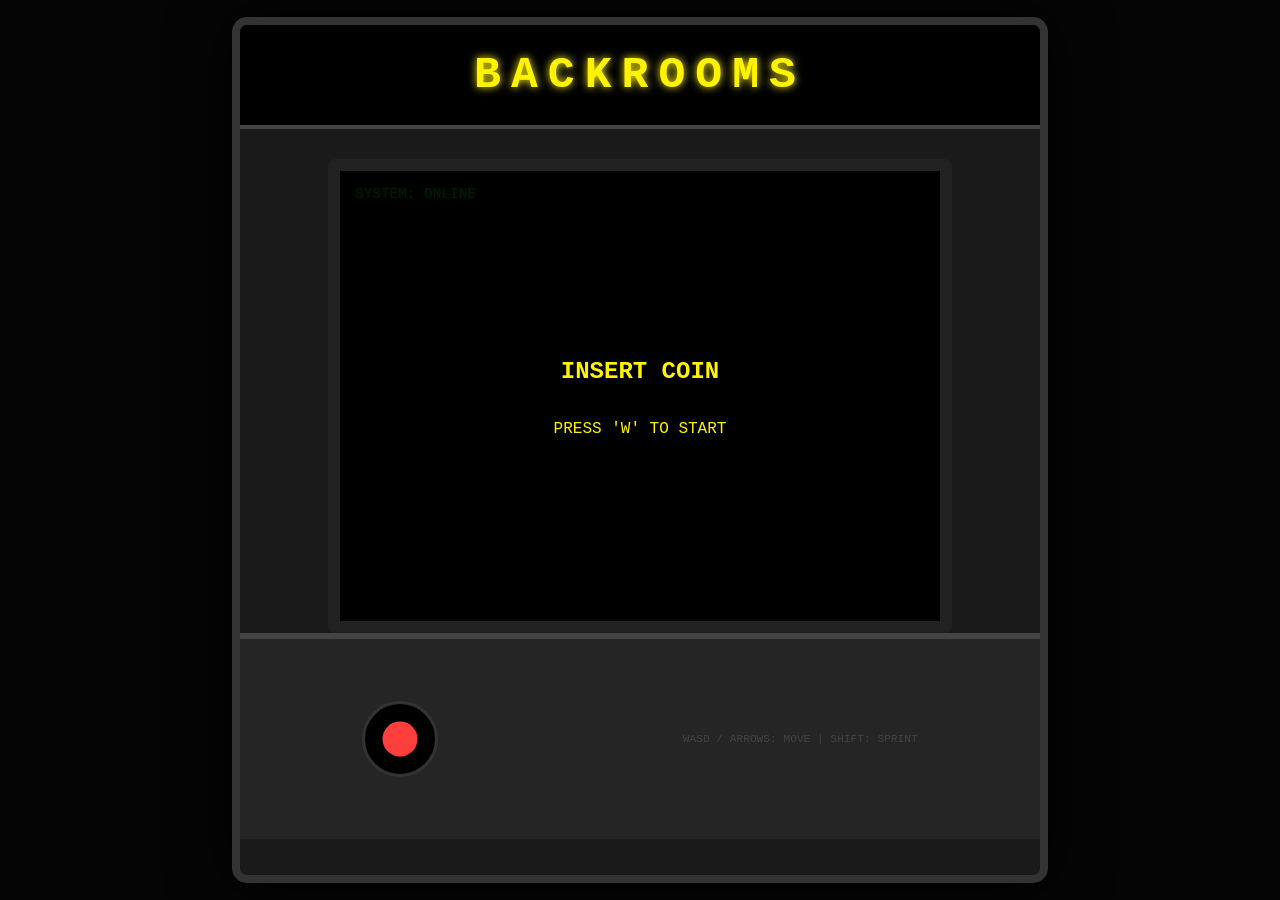
==== backrooms.html @ e70e60e4 "Initial commit — Ty Hoagland portfolio" ====
<!DOCTYPE html>
<html lang="en">
<head>
    <meta charset="UTF-8">
    <meta name="viewport" content="width=device-width, initial-scale=1.0">
    <title>THE BACKROOMS ARCADE</title>
    <style>
        :root {
            --neon-yellow: #fff300;
            --arcade-red: #ff3e3e;
            --backrooms-yellow: #d9d1a3;
        }

        body {
            background-color: #050505;
            margin: 0;
            overflow: hidden;
            display: flex;
            justify-content: center;
            align-items: center;
            height: 100vh;
            font-family: 'Courier New', Courier, monospace;
        }

        .arcade-cabinet {
            position: relative;
            width: 800px;
            height: 850px;
            background: #1a1a1a;
            border: 8px solid #333;
            border-radius: 15px;
            box-shadow: 0 0 60px rgba(0,0,0,1);
            display: flex;
            flex-direction: column;
            align-items: center;
            overflow: hidden;
        }

        .marquee {
            width: 100%;
            height: 100px;
            background: #000;
            border-bottom: 4px solid #444;
            display: flex;
            justify-content: center;
            align-items: center;
        }

        .marquee h1 {
            color: var(--neon-yellow);
            font-size: 2.8rem;
            text-shadow: 0 0 8px var(--neon-yellow);
            margin: 0;
            letter-spacing: 10px;
        }

        .screen-container {
            position: relative;
            width: 600px;
            height: 450px;
            margin-top: 30px;
            background: #000;
            border: 12px solid #222;
            border-radius: 8px;
            overflow: hidden;
        }

        canvas {
            image-rendering: pixelated;
            width: 100%;
            height: 100%;
        }

        .crt-overlay {
            position: absolute;
            top: 0; left: 0; width: 100%; height: 100%;
            background: linear-gradient(rgba(18, 16, 16, 0) 50%, rgba(0, 0, 0, 0.1) 50%);
            background-size: 100% 4px;
            pointer-events: none;
            z-index: 10;
        }

        #ui-status {
            position: absolute; top: 15px; left: 15px;
            color: #33ff33; font-size: 0.9rem;
            z-index: 11; text-shadow: 0 0 5px #0f0;
        }

        #start-overlay {
            position: absolute; top: 0; left: 0; width: 100%; height: 100%;
            background: rgba(0,0,0,0.9);
            display: flex; flex-direction: column; justify-content: center;
            align-items: center; z-index: 20; color: var(--neon-yellow);
        }

        .control-panel {
            width: 100%;
            height: 200px;
            background: #252525;
            border-top: 6px solid #444;
            display: flex;
            justify-content: space-around;
            align-items: center;
        }

        .joystick {
            width: 70px; height: 70px;
            background: #000;
            border-radius: 50%;
            position: relative;
            border: 3px solid #333;
        }

        .joystick-ball {
            width: 35px; height: 35px;
            background: var(--arcade-red);
            border-radius: 50%;
            position: absolute;
            top: 50%; left: 50%;
            transform: translate(-50%, -50%);
        }

        #fade-layer {
            position: absolute; top: 0; left: 0; width: 100%; height: 100%;
            background: white; opacity: 0; pointer-events: none; z-index: 100;
            transition: opacity 1s;
        }
    </style>
</head>
<body>

    <div class="arcade-cabinet">
        <div class="marquee"><h1>BACKROOMS</h1></div>
        
        <div class="screen-container">
            <div id="ui-status">SYSTEM: ONLINE</div>
            <div class="crt-overlay"></div>
            <div id="fade-layer"></div>
            
            <div id="start-overlay">
                <h2>INSERT COIN</h2>
                <p>PRESS 'W' TO START</p>
            </div>

            <canvas id="gameCanvas"></canvas>
        </div>

        <div class="control-panel">
            <div class="joystick"><div class="joystick-ball"></div></div>
            <div style="color: #444; font-size: 0.7rem;">WASD / ARROWS: MOVE | SHIFT: SPRINT</div>
        </div>
    </div>

    <script>
        const canvas = document.getElementById('gameCanvas');
        const ctx = canvas.getContext('2d');
        const startOverlay = document.getElementById('start-overlay');
        const uiStatus = document.getElementById('ui-status');
        const fadeLayer = document.getElementById('fade-layer');

        canvas.width = 320;
        canvas.height = 240;

        const sprites = {
            chair: new Image(),
            box: new Image(),
            plant: new Image()
        };
        // Using Wikimedia URLs as requested
        sprites.chair.src = 'https://upload.wikimedia.org/wikipedia/commons/thumb/d/d0/Office_chair.svg/256px-Office_chair.svg.png';
        sprites.box.src = 'https://upload.wikimedia.org/wikipedia/commons/thumb/b/b4/Cardboard_box_04.svg/256px-Cardboard_box_04.svg.png';
        sprites.plant.src = 'https://upload.wikimedia.org/wikipedia/commons/thumb/e/e0/Indoor_plant_2.svg/256px-Indoor_plant_2.svg.png';

        const lobbyMap = [
            [1,1,1,1,1,1,1,1],
            [1,0,0,0,0,0,0,1],
            [1,0,0,1,1,0,0,1],
            [1,0,0,1,1,0,0,3],
            [1,0,0,0,0,0,0,1],
            [1,1,1,1,1,1,1,1]
        ];

        const backroomsMap = [
            [1,1,1,1,1,1,1,1,1,1,1,1],
            [1,0,0,0,1,0,0,0,0,0,0,1],
            [1,0,1,0,1,0,1,1,1,1,0,1],
            [1,0,1,0,0,0,0,0,0,1,0,1],
            [1,0,1,1,1,1,1,1,0,1,0,1],
            [1,0,0,0,0,0,0,1,0,0,0,1],
            [1,1,1,1,1,1,0,1,1,1,2,1],
            [1,1,1,1,1,1,1,1,1,1,1,1]
        ];

        let worldMap = lobbyMap;
        let pX = 1.5, pY = 1.5, pDirX = 1, pDirY = 0, pPlaneX = 0, pPlaneY = 0.66;
        let gameState = 'MENU';
        let objects = [];
        let entity = {x: 5, y: 5, active: false, phase: 0};
        const keys = {};

        const check = (x, y) => { 
            let mx = Math.floor(x), my = Math.floor(y);
            if (my < 0 || my >= worldMap.length || mx < 0 || mx >= worldMap[0].length) return false;
            return worldMap[my][mx] === 0 || worldMap[my][mx] >= 2;
        };

        function initLobby() {
            worldMap = lobbyMap; 
            objects = [{x: 5, y: 2, img: sprites.plant}, {x: 2, y: 4, img: sprites.chair}];
            pX = 1.5; pY = 1.5; 
            pDirX = 1; pDirY = 0; pPlaneX = 0; pPlaneY = 0.66;
            entity.active = false; 
            uiStatus.innerText = "LOC: HOBBY STORE";
        }

        function initBackrooms() {
            fadeLayer.style.opacity = 1;
            setTimeout(() => {
                worldMap = backroomsMap; 
                objects = [{x: 5, y: 1.5, img: sprites.box}, {x: 10, y: 5, img: sprites.box}];
                pX = 1.5; pY = 1.5; 
                entity.active = true; entity.x = 10; entity.y = 1;
                uiStatus.innerText = "LOC: [REDACTED]"; 
                fadeLayer.style.opacity = 0;
            }, 1000);
        }

        window.addEventListener('keydown', e => {
            const key = e.key.toLowerCase();
            keys[key] = true;
            if (gameState === 'MENU' && key === 'w') {
                gameState = 'PLAYING'; 
                startOverlay.style.display = 'none'; 
                initLobby();
            }
        });
        window.addEventListener('keyup', e => {
            keys[e.key.toLowerCase()] = false;
        });

        function update(dt) {
            if (gameState !== 'PLAYING') return;

            // Rotation
            let rotDir = 0;
            if (keys['d'] || keys['arrowright']) rotDir -= 1;
            if (keys['a'] || keys['arrowleft']) rotDir += 1;
            
            if (rotDir !== 0) {
                let s = rotDir * 2.5 * dt;
                let oldDirX = pDirX;
                pDirX = pDirX * Math.cos(s) - pDirY * Math.sin(s);
                pDirY = oldDirX * Math.sin(s) + pDirY * Math.cos(s);
                let oldPlaneX = pPlaneX;
                pPlaneX = pPlaneX * Math.cos(s) - pPlaneY * Math.sin(s);
                pPlaneY = oldPlaneX * Math.sin(s) + pPlaneY * Math.cos(s);
            }

            // Movement
            let moveDir = 0;
            if (keys['w'] || keys['arrowup']) moveDir += 1;
            if (keys['s'] || keys['arrowdown']) moveDir -= 1;
            
            if (moveDir !== 0) {
                let speed = (keys['shift'] ? 4.5 : 2.5) * moveDir;
                let nextX = pX + pDirX * speed * dt;
                let nextY = pY + pDirY * speed * dt;
                
                // Sliding collision
                if (check(nextX, pY)) pX = nextX;
                if (check(pX, nextY)) pY = nextY;
            }

            let cell = worldMap[Math.floor(pY)][Math.floor(pX)];
            if (cell === 3 && worldMap === lobbyMap) initBackrooms();
            if (cell === 2 && worldMap === backroomsMap) { 
                fadeLayer.style.opacity = 1; 
                setTimeout(() => { initLobby(); fadeLayer.style.opacity = 0; }, 1000); 
            }

            if (entity.active) {
                let dx = pX - entity.x, dy = pY - entity.y, d = Math.sqrt(dx*dx + dy*dy);
                entity.x += (dx/d) * 1.2 * dt; 
                entity.y += (dy/d) * 1.2 * dt;
                entity.phase += dt * 5;
                if (d < 0.3) { 
                    gameState = 'MENU'; 
                    startOverlay.style.display = 'flex'; 
                }
            }
        }

        function draw() {
            ctx.fillStyle = "#000"; 
            ctx.fillRect(0, 0, canvas.width, canvas.height);
            if (gameState === 'MENU') return;

            // Background Ceiling/Floor with iridescent/Backrooms look
            ctx.fillStyle = worldMap === lobbyMap ? "#333" : "#d4c8a1";
            ctx.fillRect(0, 0, canvas.width, canvas.height/2);
            ctx.fillStyle = worldMap === lobbyMap ? "#222" : "#8c7d5b";
            ctx.fillRect(0, canvas.height/2, canvas.width, canvas.height/2);

            let zBuf = [];
            for(let x = 0; x < canvas.width; x++) {
                let camX = 2 * x / canvas.width - 1;
                let rX = pDirX + pPlaneX * camX, rY = pDirY + pPlaneY * camX;
                let mX = Math.floor(pX), mY = Math.floor(pY);
                let dX = Math.abs(1/rX), dY = Math.abs(1/rY);
                let sX, sY, sdX, sdY, hit = 0, side;

                if (rX < 0) { sX = -1; sdX = (pX - mX) * dX; } else { sX = 1; sdX = (mX + 1 - pX) * dX; }
                if (rY < 0) { sY = -1; sdY = (pY - mY) * dY; } else { sY = 1; sdY = (mY + 1 - pY) * dY; }

                while (!hit) {
                    if (sdX < sdY) { sdX += dX; mX += sX; side = 0; } else { sdY += dY; mY += sY; side = 1; }
                    if (mY < 0 || mY >= worldMap.length || mX < 0 || mX >= worldMap[0].length) hit = 1;
                    else if (worldMap[mY][mX] === 1) hit = 1;
                }
                
                let dist = side === 0 ? (mX - pX + (1 - sX) / 2) / rX : (mY - pY + (1 - sY) / 2) / rY;
                zBuf[x] = dist;
                let h = Math.floor(canvas.height / dist);
                let wall = (mY >= 0 && mY < worldMap.length && mX >= 0 && mX < worldMap[0].length) ? worldMap[mY][mX] : 1;
                
                // Color logic
                if (wall === 3) ctx.fillStyle = "#0f0"; // Portal to backrooms
                else if (wall === 2) ctx.fillStyle = "#f00"; // Exit backrooms
                else ctx.fillStyle = worldMap === lobbyMap ? "#555" : "#d9d1a3"; // Backrooms yellow
                
                if (side === 1) ctx.globalAlpha = 0.7;
                ctx.fillRect(x, canvas.height/2 - h/2, 1, h);
                ctx.globalAlpha = 1;
            }

            // Sprites
            let render = objects.map(o => ({...o, d: (pX-o.x)**2+(pY-o.y)**2, kind: 'obj'}));
            if (entity.active) render.push({x: entity.x, y: entity.y, d: (pX-entity.x)**2+(pY-entity.y)**2, kind: 'ent'});
            render.sort((a,b) => b.d - a.d);

            render.forEach(s => {
                let rx = s.x - pX, ry = s.y - pY;
                let det = 1 / (pPlaneX * pDirY - pDirX * pPlaneY);
                let tx = det * (pDirY * rx - pDirX * ry), ty = det * (-pPlaneY * rx + pPlaneX * ry);
                if (ty > 0.1) {
                    let sx = Math.floor((canvas.width/2) * (1 + tx/ty)), sh = Math.abs(Math.floor(canvas.height/ty));
                    if (s.kind === 'obj') {
                        ctx.drawImage(s.img, sx - sh/2, canvas.height/2 - sh/2 + sh/4, sh, sh);
                    } else {
                        // Spindly entity visual
                        ctx.strokeStyle = "#000"; ctx.lineWidth = 2; ctx.beginPath();
                        ctx.moveTo(sx, canvas.height/2 + sh/2);
                        ctx.lineTo(sx + Math.sin(entity.phase)*20, canvas.height/2 - sh/2);
                        ctx.stroke();
                        // Head
                        ctx.fillStyle = "#000";
                        ctx.beginPath();
                        ctx.arc(sx + Math.sin(entity.phase)*20, canvas.height/2 - sh/2, 5, 0, Math.PI*2);
                        ctx.fill();
                    }
                }
            });
        }

        let lastTimeLoop = performance.now();
        function loop(time) {
            let dt = (time - lastTimeLoop) / 1000; 
            if (dt > 0.1) dt = 0.1;
            lastTimeLoop = time; 
            update(dt); 
            draw();
            requestAnimationFrame(loop);
        }
        requestAnimationFrame(loop);
    </script>
</body>
</html>
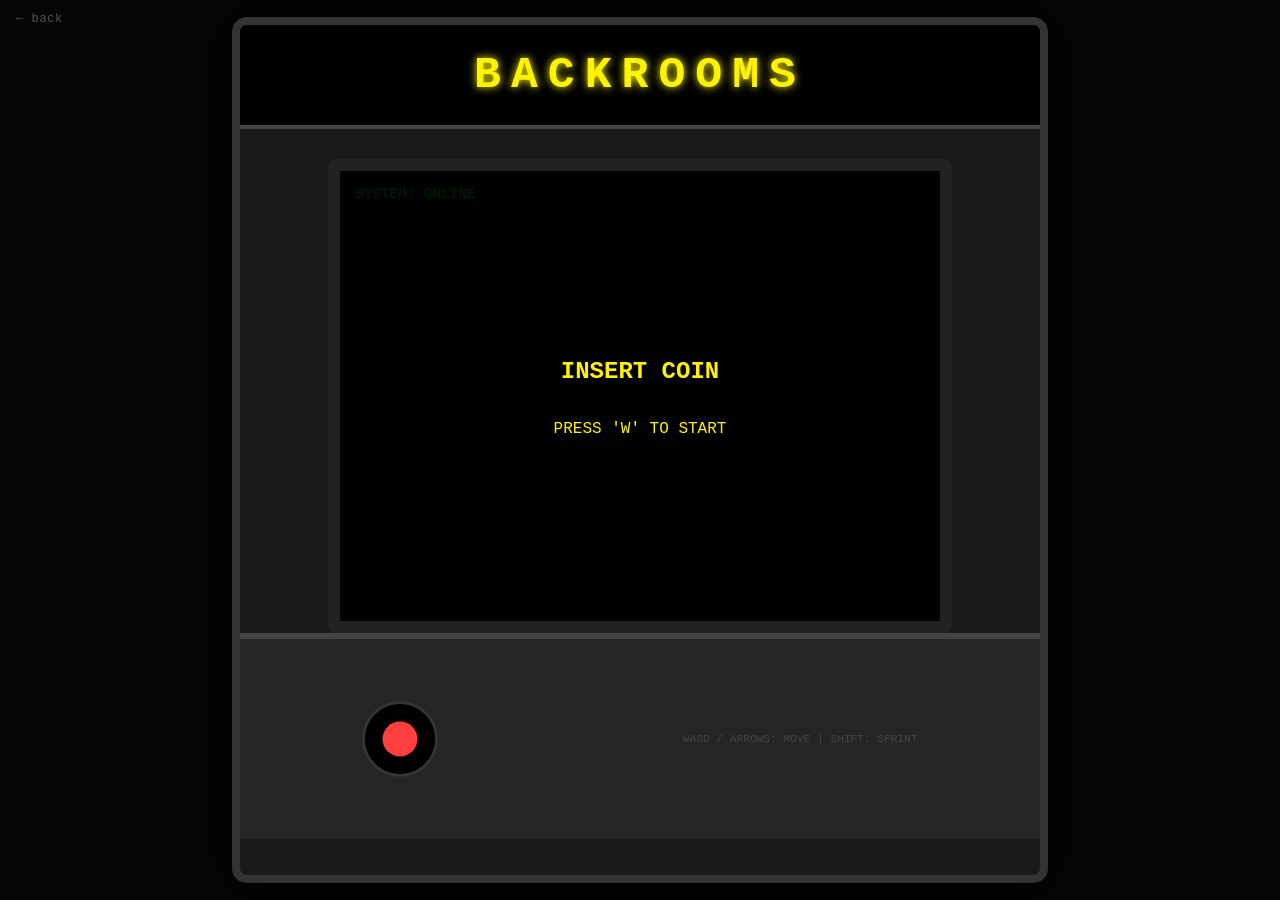
==== commit b20cd808: "Improve backrooms game, hobbies page anchors, and background color - Backrooms: new large open-room " ====
--- a/backrooms.html
+++ b/backrooms.html
@@ -129,6 +129,8 @@
 </head>
 <body>
 
+    <a href="hobbies.html" style="position:fixed;top:12px;left:16px;z-index:999;color:#555;font-family:'Courier New',monospace;font-size:0.75rem;text-decoration:none;letter-spacing:0.05em;">&larr; back</a>
+
     <div class="arcade-cabinet">
         <div class="marquee"><h1>BACKROOMS</h1></div>
         
@@ -181,21 +183,54 @@
         ];
 
         const backroomsMap = [
-            [1,1,1,1,1,1,1,1,1,1,1,1],
-            [1,0,0,0,1,0,0,0,0,0,0,1],
-            [1,0,1,0,1,0,1,1,1,1,0,1],
-            [1,0,1,0,0,0,0,0,0,1,0,1],
-            [1,0,1,1,1,1,1,1,0,1,0,1],
-            [1,0,0,0,0,0,0,1,0,0,0,1],
-            [1,1,1,1,1,1,0,1,1,1,2,1],
-            [1,1,1,1,1,1,1,1,1,1,1,1]
+            [1,1,1,1,1,1,1,1,1,1,1,1,1,1,1,1,1,1,1,1,1,1,1,1,1,1,1,1,1,1,1,1,1,1,1,1,1,1,1,1,1,1,1,1,1,1,1,1],
+            [1,0,0,0,0,0,0,0,0,0,0,0,0,1,0,0,0,0,0,0,0,0,0,0,0,0,0,0,0,0,0,0,0,0,0,0,1,0,0,0,0,0,0,0,0,0,0,1],
+            [1,0,0,0,0,0,0,0,0,0,0,0,0,1,0,0,0,0,0,0,0,0,0,0,0,0,0,0,0,0,0,0,0,0,0,0,1,0,0,0,0,0,0,0,0,0,0,1],
+            [1,0,0,0,0,0,0,0,0,0,0,0,0,0,0,0,0,0,0,0,0,0,0,0,0,0,0,0,0,0,0,0,0,0,0,0,1,0,0,0,0,0,0,0,0,0,0,1],
+            [1,0,0,0,0,0,0,0,0,0,0,0,0,1,0,0,0,0,0,0,0,0,0,0,0,0,0,0,0,0,0,0,0,0,0,0,0,0,0,0,0,0,0,0,0,0,0,1],
+            [1,0,0,0,0,0,0,0,0,0,0,0,0,1,0,0,0,0,0,0,0,0,0,0,0,0,0,0,0,0,0,0,0,0,0,0,1,0,0,0,0,0,0,0,0,0,0,1],
+            [1,0,0,0,0,0,0,0,0,0,0,0,0,1,1,1,1,0,1,1,1,1,0,1,1,1,1,0,1,1,1,1,0,1,1,1,1,0,0,0,0,0,0,0,0,0,0,1],
+            [1,1,1,1,1,0,1,1,1,1,1,1,1,1,0,0,0,0,0,0,0,0,0,0,0,0,0,0,0,0,0,0,0,0,0,0,1,0,0,0,0,0,0,0,0,0,0,1],
+            [1,0,0,0,0,0,0,0,0,0,0,0,0,1,0,0,0,0,0,0,0,0,0,0,0,0,0,0,0,0,0,0,0,0,0,0,1,1,1,0,1,1,1,1,1,1,1,1],
+            [1,0,0,0,0,0,0,0,0,0,0,0,0,1,0,0,0,0,0,0,0,0,0,0,0,0,0,0,0,0,0,0,0,0,0,0,0,0,0,0,0,0,0,0,0,0,0,1],
+            [1,0,0,0,0,0,0,0,0,0,0,0,0,1,0,0,0,0,0,0,0,0,0,0,0,0,0,0,0,0,0,0,0,0,0,0,1,0,0,0,0,0,0,0,0,0,0,1],
+            [1,0,0,0,0,0,0,0,0,0,0,0,0,0,0,0,0,0,0,0,0,0,0,0,0,0,0,0,0,0,0,0,0,0,0,0,1,0,0,0,0,0,0,0,0,0,0,1],
+            [1,1,1,1,1,0,1,1,1,1,1,1,1,1,1,1,0,1,1,1,1,1,1,1,1,0,1,1,1,1,1,1,1,1,0,1,1,1,1,0,1,1,1,1,1,1,1,1],
+            [1,0,0,0,0,0,0,0,0,0,0,0,0,0,0,0,0,0,0,0,0,0,0,0,0,0,0,0,0,0,0,0,0,1,0,0,0,0,0,0,0,0,0,0,0,0,0,1],
+            [1,0,0,0,0,0,0,0,0,0,0,0,0,0,0,0,0,0,0,0,0,0,0,0,0,0,0,0,0,0,0,0,0,1,0,0,0,0,0,0,0,0,0,0,0,0,0,1],
+            [1,0,0,0,0,0,0,0,0,0,0,0,0,0,0,0,0,0,0,0,0,0,0,0,0,0,0,0,0,0,0,0,0,0,0,0,0,0,0,0,0,0,0,0,0,0,0,1],
+            [1,0,0,0,0,0,0,0,0,0,0,0,0,0,0,0,0,0,0,0,0,0,0,0,0,0,0,0,0,0,0,0,0,1,0,0,0,0,0,0,0,0,0,0,0,0,0,1],
+            [1,0,0,0,0,0,0,0,0,0,0,0,0,0,0,0,0,0,0,0,0,0,0,0,0,0,0,0,0,0,0,0,0,1,0,0,0,0,0,0,0,0,0,0,0,0,0,1],
+            [1,1,1,1,1,0,1,1,1,1,1,1,1,1,1,1,0,1,1,1,1,1,1,1,1,0,1,1,1,1,1,1,1,1,1,1,0,1,1,1,1,1,1,1,1,1,1,1],
+            [1,0,0,0,0,0,0,0,0,0,0,0,0,0,0,0,0,0,0,0,0,0,0,0,0,0,0,0,0,0,0,0,0,0,0,0,0,0,0,0,0,0,0,0,0,0,0,1],
+            [1,0,0,0,0,0,0,0,0,0,0,0,0,0,0,0,0,0,0,0,0,0,0,0,0,0,0,0,0,0,0,0,0,0,0,0,0,0,0,0,0,0,0,0,0,0,0,1],
+            [1,0,0,0,0,0,0,0,0,0,0,0,0,0,0,0,0,0,0,0,0,0,0,0,0,0,0,0,0,0,0,0,0,0,0,0,0,0,0,0,0,0,0,0,0,0,0,1],
+            [1,0,0,0,0,0,0,0,0,0,0,0,0,0,0,0,0,0,0,0,0,0,0,0,0,0,0,0,0,0,0,0,0,0,0,0,0,0,0,0,0,0,0,0,0,0,0,1],
+            [1,0,0,0,0,0,0,0,0,0,0,0,0,0,0,0,0,0,0,0,0,0,0,0,0,0,0,0,0,0,0,0,0,0,0,0,0,0,0,0,0,0,0,0,0,0,0,1],
+            [1,1,1,1,1,0,1,1,1,1,1,1,1,1,1,1,0,1,1,1,1,1,1,1,1,0,1,1,1,1,1,1,1,1,1,1,0,1,1,1,1,1,1,1,1,1,1,1],
+            [1,0,0,0,0,0,0,0,0,0,0,0,0,0,0,0,0,0,0,0,0,0,0,0,0,0,0,0,0,0,0,0,0,0,0,0,0,0,0,0,0,0,0,0,0,0,0,1],
+            [1,0,0,0,0,0,0,0,0,0,0,0,0,0,0,0,0,0,0,0,0,0,0,0,0,0,0,0,0,0,0,0,0,0,0,0,0,0,0,0,0,0,0,0,0,0,0,1],
+            [1,0,0,1,1,0,1,1,0,0,0,0,0,0,0,0,0,0,0,0,0,0,0,0,0,0,0,0,0,0,0,0,0,0,1,1,0,1,1,0,0,0,0,0,0,0,0,1],
+            [1,0,0,1,1,0,1,1,0,0,0,0,0,0,0,0,0,0,0,0,0,0,0,0,0,0,0,0,0,0,0,0,0,0,1,1,0,1,1,0,0,0,0,0,0,0,0,1],
+            [1,0,0,0,0,0,0,0,0,0,0,0,0,0,0,0,0,0,0,0,0,0,0,0,0,0,0,0,0,0,0,0,0,0,0,0,0,0,0,0,0,0,0,0,0,0,0,1],
+            [1,0,0,0,0,0,0,0,0,0,0,0,0,0,0,0,0,0,0,0,0,0,0,0,0,0,0,0,0,0,0,0,0,0,0,0,0,0,0,0,0,0,0,0,0,0,0,1],
+            [1,0,0,1,1,0,1,1,0,0,0,0,0,0,0,0,0,0,0,0,0,0,0,0,0,0,0,0,0,0,0,0,0,0,1,1,0,1,1,0,0,0,0,0,0,0,0,1],
+            [1,0,0,1,1,0,1,1,0,0,0,0,0,0,0,0,0,0,0,0,0,0,0,0,0,0,0,0,0,0,0,0,0,0,1,1,0,1,1,0,0,0,0,0,0,0,0,1],
+            [1,1,1,1,1,0,1,1,1,1,1,1,1,1,1,1,0,1,1,1,1,1,1,1,1,0,1,1,1,1,1,1,1,1,1,1,0,1,1,1,1,1,1,1,1,1,1,1],
+            [1,0,0,0,0,0,0,0,0,0,0,0,0,0,0,1,0,0,0,0,0,0,0,0,0,0,0,0,0,0,0,1,0,0,0,0,0,0,0,0,0,0,0,0,0,0,0,1],
+            [1,0,0,0,0,0,0,0,0,0,0,0,0,0,0,1,0,0,0,0,0,0,0,0,0,0,0,0,0,0,0,1,0,0,0,0,0,0,0,0,0,0,0,0,0,0,0,1],
+            [1,0,0,0,0,0,0,0,0,0,0,0,0,0,0,0,0,0,0,0,0,0,0,0,0,0,0,0,0,0,0,1,0,0,0,0,0,0,0,0,0,0,0,0,0,0,0,1],
+            [1,0,0,0,0,0,0,0,0,0,0,0,0,0,0,1,0,0,0,0,0,0,0,0,0,0,0,0,0,0,0,1,0,0,0,0,0,0,0,0,0,0,0,0,0,0,0,1],
+            [1,0,0,0,0,0,0,0,0,0,0,0,0,0,0,1,0,0,0,0,0,0,0,0,0,0,0,0,0,0,0,1,0,0,0,0,0,0,0,0,0,0,0,0,0,0,0,1],
+            [1,1,1,1,1,1,1,1,1,1,1,1,1,1,1,1,1,1,1,1,1,1,1,1,1,1,1,1,1,1,1,1,1,1,1,1,1,1,1,1,1,1,1,1,1,1,2,1],
+            [1,1,1,1,1,1,1,1,1,1,1,1,1,1,1,1,1,1,1,1,1,1,1,1,1,1,1,1,1,1,1,1,1,1,1,1,1,1,1,1,1,1,1,1,1,1,1,1]
         ];
 
         let worldMap = lobbyMap;
         let pX = 1.5, pY = 1.5, pDirX = 1, pDirY = 0, pPlaneX = 0, pPlaneY = 0.66;
         let gameState = 'MENU';
         let objects = [];
-        let entity = {x: 5, y: 5, active: false, phase: 0};
+        let entity = {x: 20, y: 20, active: false, phase: 0};
         const keys = {};
 
         const check = (x, y) => { 
@@ -219,7 +254,7 @@
                 worldMap = backroomsMap; 
                 objects = [{x: 5, y: 1.5, img: sprites.box}, {x: 10, y: 5, img: sprites.box}];
                 pX = 1.5; pY = 1.5; 
-                entity.active = true; entity.x = 10; entity.y = 1;
+                entity.active = true; entity.x = 37.5; entity.y = 37.5;
                 uiStatus.innerText = "LOC: [REDACTED]"; 
                 fadeLayer.style.opacity = 0;
             }, 1000);
@@ -243,8 +278,8 @@
 
             // Rotation
             let rotDir = 0;
-            if (keys['d'] || keys['arrowright']) rotDir -= 1;
-            if (keys['a'] || keys['arrowleft']) rotDir += 1;
+            if (keys['d'] || keys['arrowright']) rotDir += 1;
+            if (keys['a'] || keys['arrowleft']) rotDir -= 1;
             
             if (rotDir !== 0) {
                 let s = rotDir * 2.5 * dt;
@@ -291,19 +326,55 @@
         }
 
         function draw() {
-            ctx.fillStyle = "#000"; 
+            ctx.fillStyle = "#000";
             ctx.fillRect(0, 0, canvas.width, canvas.height);
             if (gameState === 'MENU') return;
 
-            // Background Ceiling/Floor with iridescent/Backrooms look
-            ctx.fillStyle = worldMap === lobbyMap ? "#333" : "#d4c8a1";
-            ctx.fillRect(0, 0, canvas.width, canvas.height/2);
-            ctx.fillStyle = worldMap === lobbyMap ? "#222" : "#8c7d5b";
-            ctx.fillRect(0, canvas.height/2, canvas.width, canvas.height/2);
-
+            const isBackrooms = worldMap !== lobbyMap;
+            const now = Date.now();
+            const H = canvas.height, W = canvas.width;
+
+            // Ceiling
+            if (isBackrooms) {
+                let cg = ctx.createLinearGradient(0, 0, 0, H/2);
+                cg.addColorStop(0, '#1a1508');
+                cg.addColorStop(1, '#c8b560');
+                ctx.fillStyle = cg;
+                ctx.fillRect(0, 0, W, H/2);
+                // Fluorescent light strips that flicker
+                for (let lx = 30; lx < W; lx += 55) {
+                    let flicker = 0.85 + 0.15 * Math.sin(now/80 + lx);
+                    let v = (230 * flicker)|0;
+                    ctx.fillStyle = `rgb(${v},${(v*0.92)|0},${(v*0.6)|0})`;
+                    ctx.fillRect(lx, H/2 - 8, 30, 8);
+                }
+            } else {
+                let cg = ctx.createLinearGradient(0, 0, 0, H/2);
+                cg.addColorStop(0, '#111');
+                cg.addColorStop(1, '#3a3a3a');
+                ctx.fillStyle = cg;
+                ctx.fillRect(0, 0, W, H/2);
+            }
+
+            // Floor
+            if (isBackrooms) {
+                let fg = ctx.createLinearGradient(0, H/2, 0, H);
+                fg.addColorStop(0, '#8c7d4a');
+                fg.addColorStop(1, '#1a1508');
+                ctx.fillStyle = fg;
+                ctx.fillRect(0, H/2, W, H/2);
+            } else {
+                let fg = ctx.createLinearGradient(0, H/2, 0, H);
+                fg.addColorStop(0, '#2a2a2a');
+                fg.addColorStop(1, '#0a0a0a');
+                ctx.fillStyle = fg;
+                ctx.fillRect(0, H/2, W, H/2);
+            }
+
+            // Raycasting walls with texture + fog
             let zBuf = [];
-            for(let x = 0; x < canvas.width; x++) {
-                let camX = 2 * x / canvas.width - 1;
+            for (let x = 0; x < W; x++) {
+                let camX = 2 * x / W - 1;
                 let rX = pDirX + pPlaneX * camX, rY = pDirY + pPlaneY * camX;
                 let mX = Math.floor(pX), mY = Math.floor(pY);
                 let dX = Math.abs(1/rX), dY = Math.abs(1/rY);
@@ -317,23 +388,42 @@
                     if (mY < 0 || mY >= worldMap.length || mX < 0 || mX >= worldMap[0].length) hit = 1;
                     else if (worldMap[mY][mX] === 1) hit = 1;
                 }
-                
-                let dist = side === 0 ? (mX - pX + (1 - sX) / 2) / rX : (mY - pY + (1 - sY) / 2) / rY;
+
+                let dist = side === 0 ? (mX - pX + (1 - sX)/2)/rX : (mY - pY + (1 - sY)/2)/rY;
                 zBuf[x] = dist;
-                let h = Math.floor(canvas.height / dist);
+                let h = Math.floor(H / dist);
                 let wall = (mY >= 0 && mY < worldMap.length && mX >= 0 && mX < worldMap[0].length) ? worldMap[mY][mX] : 1;
-                
-                // Color logic
-                if (wall === 3) ctx.fillStyle = "#0f0"; // Portal to backrooms
-                else if (wall === 2) ctx.fillStyle = "#f00"; // Exit backrooms
-                else ctx.fillStyle = worldMap === lobbyMap ? "#555" : "#d9d1a3"; // Backrooms yellow
-                
-                if (side === 1) ctx.globalAlpha = 0.7;
-                ctx.fillRect(x, canvas.height/2 - h/2, 1, h);
-                ctx.globalAlpha = 1;
-            }
-
-            // Sprites
+
+                // Texture coordinate (0..1 along wall)
+                let wallX = side === 0 ? (pY + dist * rY) : (pX + dist * rX);
+                wallX -= Math.floor(wallX);
+
+                // Shade: side darkening + distance fog
+                let shade = side === 1 ? 0.6 : 1.0;
+                let fog = Math.min(1.0, dist / 16.0);
+                shade *= (1.0 - fog * 0.88);
+
+                // Panel seam darkening
+                if (wallX < 0.03 || wallX > 0.97 || Math.abs(wallX - 0.5) < 0.025) shade *= 0.45;
+
+                if (wall === 3) {
+                    ctx.fillStyle = `rgba(0,${(210*shade)|0},0,1)`;
+                } else if (wall === 2) {
+                    ctx.fillStyle = `rgba(${(210*shade)|0},0,0,1)`;
+                } else if (isBackrooms) {
+                    // Classic backrooms yellow-beige with subtle warm variation
+                    let r = (220 * shade * (0.97 + wallX*0.06))|0;
+                    let g = (205 * shade * (0.95 + wallX*0.05))|0;
+                    let b = (145 * shade)|0;
+                    ctx.fillStyle = `rgb(${r},${g},${b})`;
+                } else {
+                    let v = (90 * shade)|0;
+                    ctx.fillStyle = `rgb(${v},${v},${v})`;
+                }
+                ctx.fillRect(x, H/2 - h/2, 1, h);
+            }
+
+            // Sprites + entity
             let render = objects.map(o => ({...o, d: (pX-o.x)**2+(pY-o.y)**2, kind: 'obj'}));
             if (entity.active) render.push({x: entity.x, y: entity.y, d: (pX-entity.x)**2+(pY-entity.y)**2, kind: 'ent'});
             render.sort((a,b) => b.d - a.d);
@@ -343,32 +433,105 @@
                 let det = 1 / (pPlaneX * pDirY - pDirX * pPlaneY);
                 let tx = det * (pDirY * rx - pDirX * ry), ty = det * (-pPlaneY * rx + pPlaneX * ry);
                 if (ty > 0.1) {
-                    let sx = Math.floor((canvas.width/2) * (1 + tx/ty)), sh = Math.abs(Math.floor(canvas.height/ty));
+                    let sx = Math.floor((W/2) * (1 + tx/ty));
+                    let sh = Math.abs(Math.floor(H / ty));
                     if (s.kind === 'obj') {
-                        ctx.drawImage(s.img, sx - sh/2, canvas.height/2 - sh/2 + sh/4, sh, sh);
+                        if (sx + sh/2 > 0 && sx - sh/2 < W && zBuf[sx] > ty && s.img.complete && s.img.naturalWidth > 0)
+                            ctx.drawImage(s.img, sx - sh/2, H/2 - sh/2 + sh/4, sh, sh);
                     } else {
-                        // Spindly entity visual
-                        ctx.strokeStyle = "#000"; ctx.lineWidth = 2; ctx.beginPath();
-                        ctx.moveTo(sx, canvas.height/2 + sh/2);
-                        ctx.lineTo(sx + Math.sin(entity.phase)*20, canvas.height/2 - sh/2);
+                        // Scary entity — tall dark figure, glowing red eyes
+                        let bodyW  = Math.max(2, sh * 0.09);
+                        let headR  = Math.max(2, sh * 0.13);
+                        let torsoT = H/2 - sh * 0.48;
+                        let torsoB = H/2 + sh * 0.28;
+                        let mid    = sx;
+
+                        // Only draw if in front of wall
+                        if (zBuf[Math.max(0, Math.min(W-1, sx))] < ty) return;
+
+                        ctx.save();
+                        ctx.shadowBlur = 0;
+
+                        // Dark aura
+                        let aura = ctx.createRadialGradient(mid, H/2, 0, mid, H/2, sh * 0.55);
+                        aura.addColorStop(0, 'rgba(30,0,0,0.5)');
+                        aura.addColorStop(1, 'rgba(0,0,0,0)');
+                        ctx.fillStyle = aura;
+                        ctx.fillRect(mid - sh*0.55, H/2 - sh*0.55, sh*1.1, sh*1.1);
+
+                        // Body
+                        ctx.fillStyle = '#060404';
+                        ctx.fillRect(mid - bodyW/2, torsoT + headR*2, bodyW, torsoB - torsoT - headR*2);
+
+                        // Long hanging arms (past knees)
+                        ctx.strokeStyle = '#080404';
+                        ctx.lineWidth = Math.max(1, bodyW * 0.55);
+                        ctx.lineCap = 'round';
+                        let armY = torsoT + headR*2 + (torsoB - torsoT - headR*2) * 0.18;
+                        ctx.beginPath();
+                        ctx.moveTo(mid - bodyW/2, armY);
+                        ctx.lineTo(mid - sh*0.28 - Math.sin(entity.phase*0.4)*sh*0.04, torsoB + sh*0.08);
                         ctx.stroke();
-                        // Head
-                        ctx.fillStyle = "#000";
                         ctx.beginPath();
-                        ctx.arc(sx + Math.sin(entity.phase)*20, canvas.height/2 - sh/2, 5, 0, Math.PI*2);
+                        ctx.moveTo(mid + bodyW/2, armY);
+                        ctx.lineTo(mid + sh*0.28 + Math.sin(entity.phase*0.4)*sh*0.04, torsoB + sh*0.08);
+                        ctx.stroke();
+
+                        // Head (tall oval)
+                        ctx.fillStyle = '#0a0404';
+                        ctx.beginPath();
+                        ctx.ellipse(mid, torsoT + headR, headR * 0.65, headR, 0, 0, Math.PI*2);
                         ctx.fill();
+
+                        // Glowing red eyes
+                        let eyeY = torsoT + headR * 0.9;
+                        let eyeR = Math.max(0.8, headR * 0.22);
+                        ctx.shadowColor = '#ff1100';
+                        ctx.shadowBlur = 10;
+                        ctx.fillStyle = '#ff2200';
+                        ctx.beginPath();
+                        ctx.arc(mid - headR*0.28, eyeY, eyeR, 0, Math.PI*2);
+                        ctx.fill();
+                        ctx.beginPath();
+                        ctx.arc(mid + headR*0.28, eyeY, eyeR, 0, Math.PI*2);
+                        ctx.fill();
+
+                        // White pupil glint
+                        ctx.shadowBlur = 0;
+                        ctx.fillStyle = 'rgba(255,255,255,0.9)';
+                        ctx.beginPath(); ctx.arc(mid - headR*0.28 + eyeR*0.3, eyeY - eyeR*0.3, eyeR*0.25, 0, Math.PI*2); ctx.fill();
+                        ctx.beginPath(); ctx.arc(mid + headR*0.28 + eyeR*0.3, eyeY - eyeR*0.3, eyeR*0.25, 0, Math.PI*2); ctx.fill();
+
+                        ctx.restore();
                     }
                 }
             });
+
+            // Proximity danger vignette
+            if (entity.active) {
+                let ed = Math.sqrt((pX-entity.x)**2+(pY-entity.y)**2);
+                let danger = Math.max(0, 1 - ed / 12);
+                if (danger > 0) {
+                    let vg = ctx.createRadialGradient(W/2, H/2, 0, W/2, H/2, W*0.75);
+                    vg.addColorStop(0.4, 'rgba(0,0,0,0)');
+                    vg.addColorStop(1.0, `rgba(160,0,0,${(danger * 0.75).toFixed(2)})`);
+                    ctx.fillStyle = vg;
+                    ctx.fillRect(0, 0, W, H);
+                }
+            }
         }
 
         let lastTimeLoop = performance.now();
         function loop(time) {
-            let dt = (time - lastTimeLoop) / 1000; 
-            if (dt > 0.1) dt = 0.1;
-            lastTimeLoop = time; 
-            update(dt); 
-            draw();
+            try {
+                let dt = (time - lastTimeLoop) / 1000;
+                if (dt > 0.1) dt = 0.1;
+                lastTimeLoop = time;
+                update(dt);
+                draw();
+            } catch(e) {
+                uiStatus.innerText = "ERR: " + e.message;
+            }
             requestAnimationFrame(loop);
         }
         requestAnimationFrame(loop);
